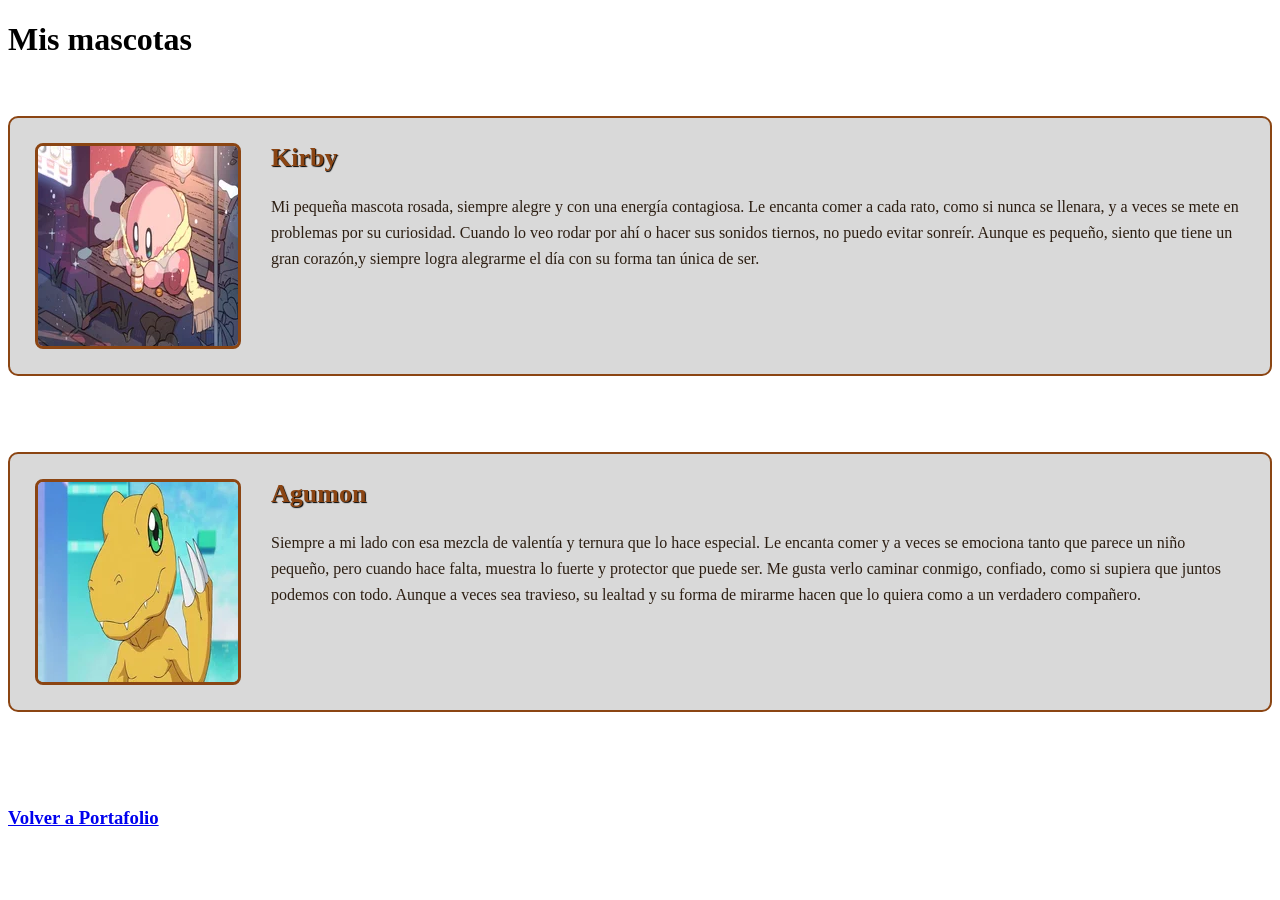
==== src/views/mascotas.html @ 8d866f07 "me falta" ====
<!DOCTYPE html>
<html lang="es">

<head>
    <meta charset="UTF-8">
    <meta name="viewport" content="width=device-width, initial-scale=1.0">
    <link rel="stylesheet" href="/src/css/mascotas.css">
    <title>Mascotas</title>
</head>

<body class="fondo">
    <header>
        <h1 class="titulo">Mis mascotas</h1>

    </header>
    <br>
    <br>
    <main>
        <section class="mascota-card">
            <img src="/public/img/kirby.webp" alt="kirby" class="mascota-img">
            <article>
                <h2>Kirby</h2>
                <div class="parrafo">
                    <p>Mi pequeña mascota rosada, siempre alegre y con una energía contagiosa. Le encanta comer a cada
                        rato,
                        como si nunca se llenara, y a veces se mete en problemas por su curiosidad. Cuando lo veo rodar
                        por
                        ahí o hacer sus sonidos tiernos, no puedo evitar sonreír. Aunque es pequeño, siento que tiene un
                        gran corazón,y siempre logra alegrarme el día con su forma tan única de ser.</p>
                </div>
            </article>
        </section>
        <br>
        <br>
        <section class="mascota-card">
            <img src="/public/img/agumon.webp" alt="agumon" class="mascota-img">
            <article>
                <h2>Agumon</h2>
                <div class="parrafo">
                    <p>Siempre a mi lado con esa mezcla de valentía y ternura que lo hace especial.
                        Le encanta comer y a veces se emociona tanto que parece un niño pequeño, pero cuando hace falta,
                        muestra lo fuerte y protector que puede ser.
                        Me gusta verlo caminar conmigo, confiado, como si supiera que juntos podemos con todo. Aunque a
                        veces sea travieso, su lealtad y su forma de mirarme hacen que lo quiera como a un verdadero
                        compañero.</p>
                </div>
            </article>
        </section>
        <br>
        <br>
        <a href="/index.html">
            <h3>Volver a Portafolio</h3>
        </a>
    </main>

</body>

</html>
---- src/css/mascotas.css ----
.mascota-card {
  display: flex; /* Esto pone imagen y texto lado a lado */
  gap: 30px; /* Espacio entre la imagen y el texto */
  align-items: flex-start; /* Alinea todo arriba */
  margin-bottom: 40px; /* Espacio entre Kirby y Agumon */
  background-color: rgba(0, 0, 0, 0.15); /* Fondo sutil tipo pergamino */
  border: 2px solid #8B4513;
  border-radius: 10px;
  padding: 25px;
}

.mascota-img {
  width: 200px; /* Ancho fijo para todas las imágenes */
  height: 200px;
  object-fit: cover; /* Para que no se deformen */
  border-radius: 8px;
  border: 3px solid #8B4513;
  flex-shrink: 0; /* Evita que la imagen se encoja */
}

.mascota-card article {
  flex: 1; /* El texto ocupa todo el espacio restante */
}

.mascota-card h2 {
  margin-top: 0;
  color: #8B4513;
  font-size: 26px;
  text-shadow: 1px 1px 1px #000;
}

.mascota-card .parrafo p {
  line-height: 1.6;
  color: #2c1e12;
  font-size: 16px;
}
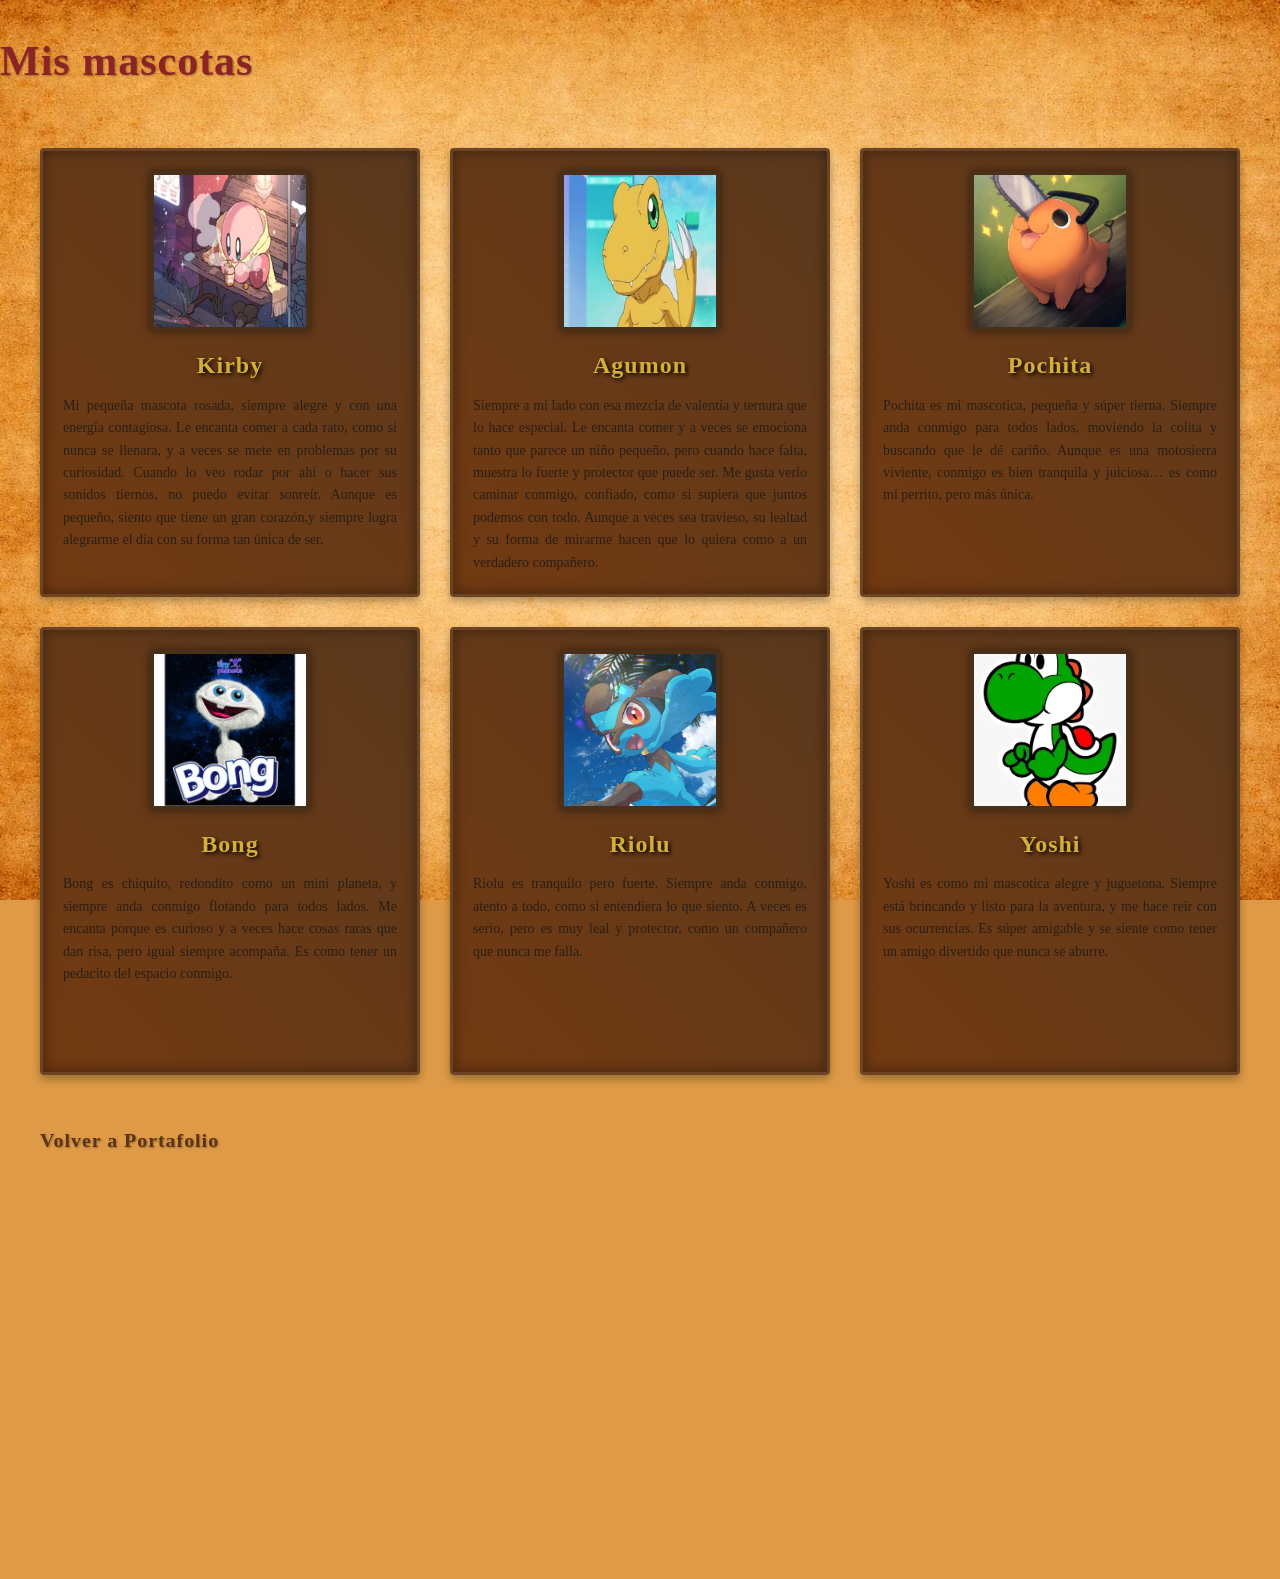
==== commit 396158ea: "finishim" ====
--- a/src/views/mascotas.html
+++ b/src/views/mascotas.html
@@ -4,6 +4,7 @@
 <head>
     <meta charset="UTF-8">
     <meta name="viewport" content="width=device-width, initial-scale=1.0">
+    <link rel="stylesheet" href="/src/css/styles.css">
     <link rel="stylesheet" href="/src/css/mascotas.css">
     <title>Mascotas</title>
 </head>
@@ -13,8 +14,6 @@
         <h1 class="titulo">Mis mascotas</h1>
 
     </header>
-    <br>
-    <br>
     <main>
         <section class="mascota-card">
             <img src="/public/img/kirby.webp" alt="kirby" class="mascota-img">
@@ -30,8 +29,6 @@
                 </div>
             </article>
         </section>
-        <br>
-        <br>
         <section class="mascota-card">
             <img src="/public/img/agumon.webp" alt="agumon" class="mascota-img">
             <article>
@@ -46,8 +43,54 @@
                 </div>
             </article>
         </section>
-        <br>
-        <br>
+        <section class="mascota-card">
+            <img src="/public/img/pochita.webp" alt="pochita" class="mascota-img">
+            <article>
+                <h2>Pochita</h2>
+                <div class="parrafo">
+                    <p>Pochita es mi mascotica, pequeña y súper tierna.
+                        Siempre anda conmigo para todos lados, moviendo la colita y buscando que le dé cariño.
+                        Aunque es una motosierra viviente, conmigo es bien tranquila y juiciosa… es como mi perrito,
+                        pero más única.</p>
+                </div>
+            </article>
+        </section>
+        <section class="mascota-card">
+            <img src="/public/img/bong.webp" alt="bong" class="mascota-img">
+            <article>
+                <h2>Bong</h2>
+                <div class="parrafo">
+                    <p>Bong es chiquito, redondito como un mini planeta, y siempre anda conmigo flotando para todos
+                        lados.
+                        Me encanta porque es curioso y a veces hace cosas raras que dan risa, pero igual siempre
+                        acompaña.
+                        Es como tener un pedacito del espacio conmigo.</p>
+                </div>
+            </article>
+        </section>
+        <section class="mascota-card">
+            <img src="/public/img/riolu.webp" alt="riolu" class="mascota-img">
+            <article>
+                <h2>Riolu</h2>
+                <div class="parrafo">
+                    <p>Riolu es tranquilo pero fuerte.
+                        Siempre anda conmigo, atento a todo, como si entendiera lo que siento.
+                        A veces es serio, pero es muy leal y protector, como un compañero que nunca me falla.</p>
+                </div>
+            </article>
+        </section>
+        <section class="mascota-card">
+            <img src="/public/img/yoshi.webp" alt="yoshi" class="mascota-img">
+            <article>
+                <h2>Yoshi</h2>
+                <div class="parrafo">
+                    <p>Yoshi es como mi mascotica alegre y juguetona.
+                        Siempre está brincando y listo para la aventura, y me hace reír con sus ocurrencias.
+                        Es súper amigable y se siente como tener un amigo divertido que nunca se aburre.</p>
+                </div>
+            </article>
+        </section>
+
         <a href="/index.html">
             <h3>Volver a Portafolio</h3>
         </a>
--- a/src/css/styles.css
+++ b/src/css/styles.css
@@ -0,0 +1,103 @@
+* {
+  box-sizing: border-box;
+  /* Prevent padding from breaking the layout */
+}
+
+/* To make scrolling smooth when clicking */
+html {
+  scroll-behavior: smooth;
+}
+
+
+
+body {
+  margin: 0;
+  padding: 0;
+  font-family: 'lora', serif;
+  font-size: 17px;
+  line-height: 1.6;
+  color: #2c1e12;
+}
+
+img {
+  max-width: 100%;
+  /* No image overflows the container */
+  height: auto;
+}
+
+
+
+
+body {
+  font-family: 'Lora', serif;
+  font-size: 17px;
+  line-height: 1.6;
+  color: #2c1e12;
+}
+
+
+h1,
+h2,
+h3,
+.titulo-stats {
+  font-family: 'Cinzel', serif;
+  font-weight: 700;
+  color: #5C3317;
+  text-shadow: 1px 1px 2px rgba(0, 0, 0, 0.3);
+  letter-spacing: 1px;
+}
+
+h1 {
+  font-size: 42px;
+}
+
+h2 {
+  font-size: 32px;
+}
+
+
+a {
+  color: rgb(139, 37, 37);
+  text-decoration: none;
+
+
+}
+
+a:hover {
+  color: red;
+}
+
+
+
+.titulo {
+  color: rgb(139, 37, 37);
+}
+
+.parrafo {
+  max-width: 500px;
+  margin: 0 left;
+  text-align: justify;
+}
+
+.parrafo p {
+  font-size: 16px;
+  line-height: 1.5;
+}
+
+.fondo {
+  background-color: #de9a46;
+  background-attachment: fixed;
+  background-image: url("/public/img/back.webp");
+  background-size: cover;
+  background-position: center;
+  background-repeat: no-repeat;
+  min-height: 100vh;
+
+}
+
+.contenedor-principal {
+  padding: 40px;
+  width: 100%;
+  max-width: 900px;
+  margin: 0 auto;
+}
--- a/src/css/mascotas.css
+++ b/src/css/mascotas.css
@@ -1,36 +1,130 @@
-.mascota-card {
-  display: flex; /* Esto pone imagen y texto lado a lado */
-  gap: 30px; /* Espacio entre la imagen y el texto */
-  align-items: flex-start; /* Alinea todo arriba */
-  margin-bottom: 40px; /* Espacio entre Kirby y Agumon */
-  background-color: rgba(0, 0, 0, 0.15); /* Fondo sutil tipo pergamino */
-  border: 2px solid #8B4513;
-  border-radius: 10px;
-  padding: 25px;
+main {
+  display: grid;
+  grid-template-columns: repeat(3, 1fr);
+  grid-auto-rows: 1fr;
+  gap: 30px;
+  padding: 25px 40px;
+  width: 100%;
+  max-width: none;
+  margin: 0;
+  justify-content: center;
 }
 
+main>h1 {
+  grid-column: 1/ -1;
+  text-align: center;
+  margin-bottom: 10px;
+}
+
+.mascota-card {
+  display: flex;
+  flex-direction: column;
+  align-items: center;
+  text-align: center;
+  background: rgba(40, 25, 15, 0.25);
+  border: 3px solid #6B4423;
+  border-radius: 4px;
+  padding: 20px;
+  gap: 15px;
+  box-shadow:
+    inset 0 0 15px rgba(0, 0, 0, 0.4),
+    0 4px 8px rgba(0, 0, 0, 0.3);
+  transition: all 0.3s ease;
+  position: relative;
+}
+
+.mascota-card:hover {
+  transform: translateY(-5px);
+  border-color: #D4AF37;
+  box-shadow:
+    inset 0 0 20px rgba(0, 0, 0, 0.5),
+    0 8px 16px rgba(0, 0, 0, 0.4),
+    0 0 15px rgba(212, 175, 55, 0.3);
+}
+
+.mascota-card::before {
+  content: '';
+  position: absolute;
+  top: -2px;
+  left: -2px;
+  right: -2px;
+  bottom: -2px;
+  background: linear-gradient(45deg, #8B4513, #6B4423);
+  border-radius: 4px;
+  z-index: -1;
+}
+
+
 .mascota-img {
-  width: 200px; /* Ancho fijo para todas las imágenes */
-  height: 200px;
-  object-fit: cover; /* Para que no se deformen */
-  border-radius: 8px;
-  border: 3px solid #8B4513;
-  flex-shrink: 0; /* Evita que la imagen se encoja */
+  width: 160px;
+  height: 160px;
+  object-fit: cover;
+  border-radius: 2px;
+  border: 4px solid #4A3018;
+  box-shadow: 0 0 10px rgba(0, 0, 0, 0.5);
+  background: #2A1F15;
 }
 
 .mascota-card article {
-  flex: 1; /* El texto ocupa todo el espacio restante */
+  width: 100%;
+  display: flex;
+  flex-direction: column;
+  gap: 10px;
 }
 
 .mascota-card h2 {
-  margin-top: 0;
-  color: #8B4513;
-  font-size: 26px;
-  text-shadow: 1px 1px 1px #000;
+  margin: 0;
+  color: #D4AF37;
+  font-size: 24px;
+  text-shadow: 2px 2px 4px #000;
+  letter-spacing: 1px;
+
 }
 
 .mascota-card .parrafo p {
+  font-size: 14px;
+  text-align: justify;
   line-height: 1.6;
-  color: #2c1e12;
-  font-size: 16px;
+  color: #2A1F15;
+  margin: 0;
+}
+
+
+/* Responsive for tablet */
+@media (max-width: 1200px) {
+  main {
+    grid-template-columns: repeat(2, 1fr);
+    padding: 20px 30px;
+  }
+}
+
+/* Responsive for móvil */
+@media (max-width: 768px) {
+  main {
+    grid-template-columns: 1fr;
+    gap: 30px;
+    padding: 15px 20px;
+  }
+
+  .mascota-card {
+    flex-direction: column;
+    align-items: center;
+    text-align: center;
+    gap: 20px;
+    padding: 20px;
+  }
+
+  .mascota-img {
+    width: 140px;
+    height: 140px;
+  }
+
+  .mascota-card h2 {
+    font-size: 22px;
+  }
+
+  .mascota-card .parrafo p {
+    font-size: 15px;
+    text-align: left;
+  }
 }
